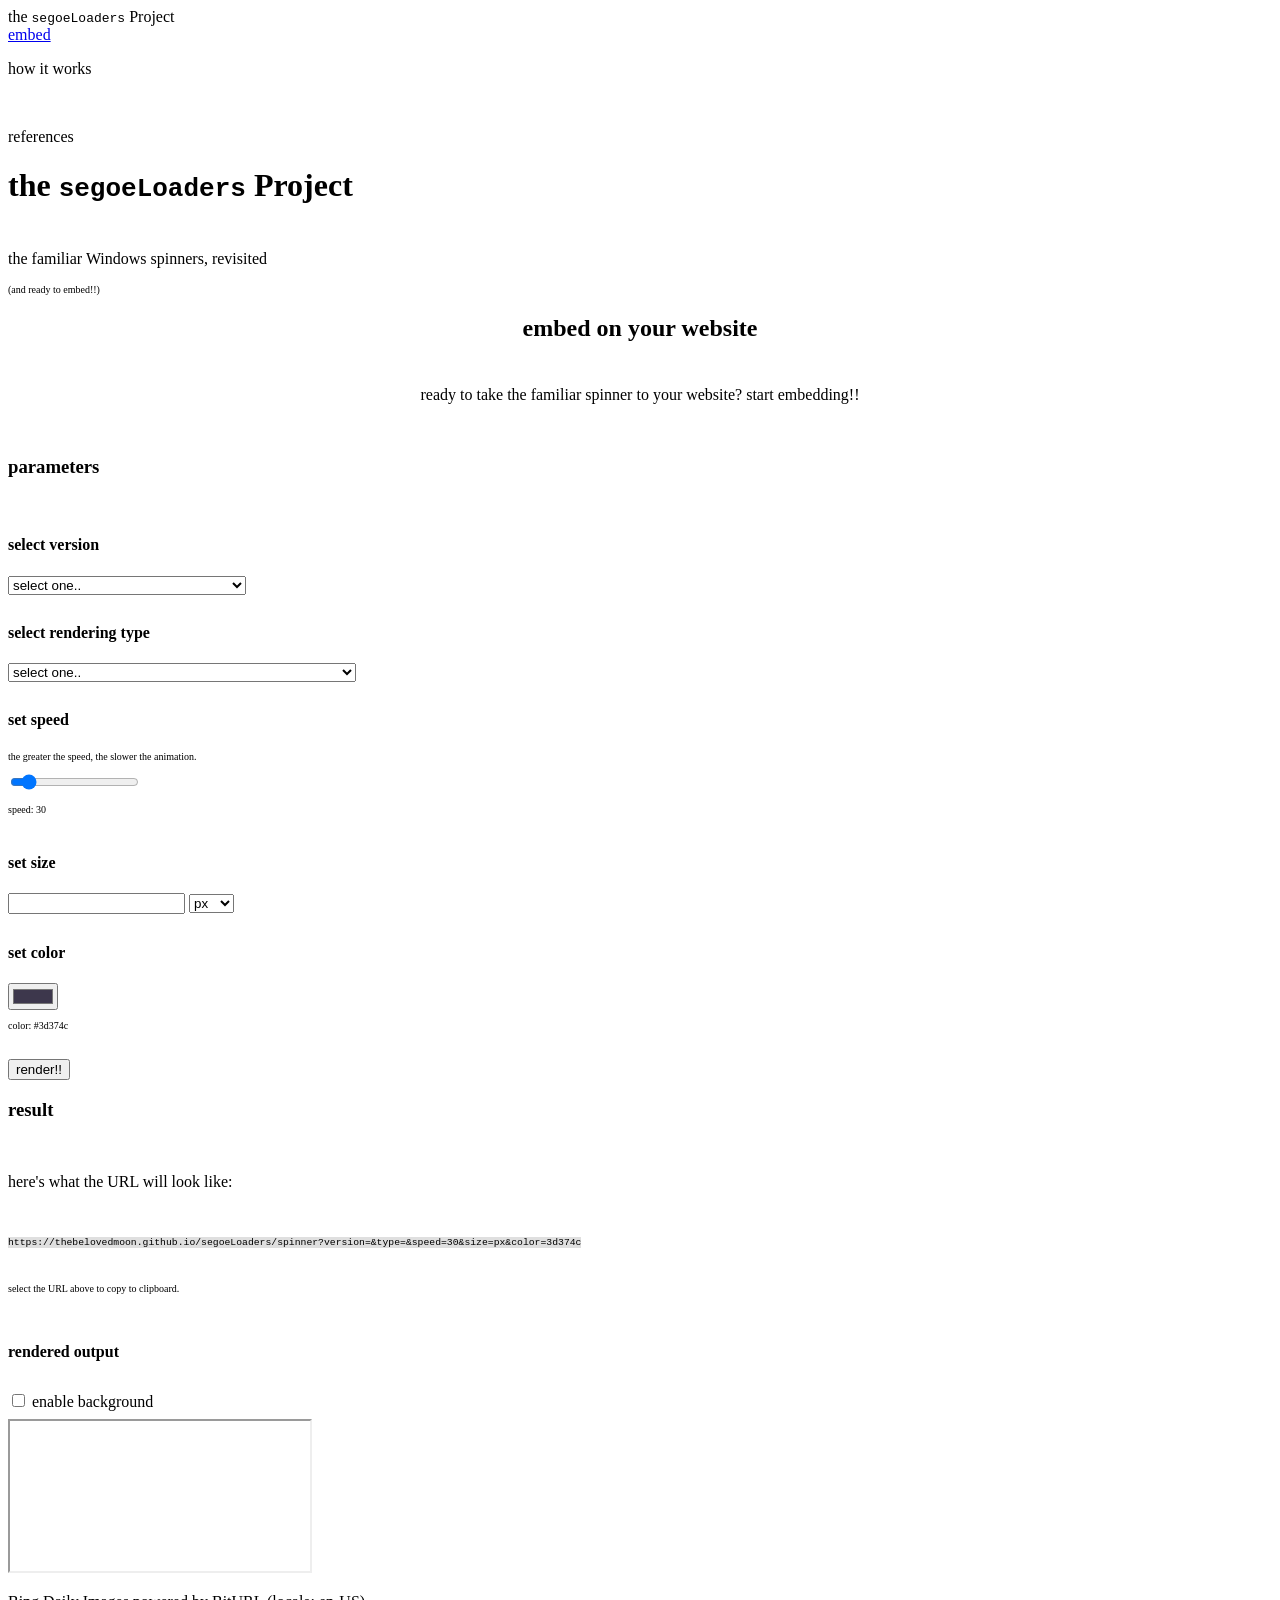
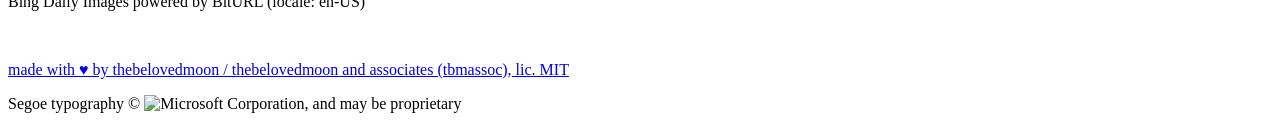
==== index.html @ 39a6b642 "a ton of work, and I'm not done yet." ====
<!DOCTYPE html>
<html lang="en">
  <head>
    <meta charset="UTF-8" />
    <meta name="viewport" content="width=device-width, initial-scale=1.0" />
    <title>the segoeLoaders Project (Windows Spinners)</title>
    <!-- <link rel="icon" href="/segoeLoaders/assets/svg/msft.svg" type="image/x-icon"> -->
    <!-- <link rel="apple-touch-icon" href="/segoeLoaders/assets/svg/msft.svg" type="image/x-icon"> -->
    <link rel="icon" href="https://thebelovedmoon.github.io/assets/web/favicon/maria_1_icon.png" type="image/x-icon">
    <link rel="apple-touch-icon" href="https://thebelovedmoon.github.io/assets/web/favicon/maria_1_icon.png" type="image/x-icon">
    <link rel="stylesheet" href="/segoeLoaders/assets/css/_main.css" type="text/css" media="all">
    <script src="/segoeLoaders/assets/js/_main.js" type="text/javascript"></script>
  </head>
  <body>
    <!-- <div class="loadingScreen">
      <iframe src="spinner.html?version=2&type=normal&speed=30&size=5em&color=ffffff" title="Windows Spinner"></iframe>
    </div> -->
    <header>
      <div class="headerTitle">the <code>segoeLoaders</code> Project</div>
      <div class="headerNav">
        <a rel="noopener noreferrer" href="#embedToAnyWebsite">embed</a>&emsp;<p>how it works</p>&emsp;<p>references</p>
      </div>
    </header>
    <div class="heroTitle">
      <div class="heroInner">
        <h1>the <code>segoeLoaders</code> Project</h1>
        <div style="width: 100%; height: 0.5em;"></div>
        <p>the familiar Windows spinners, revisited</p>
        <p style="font-size: 62.5%;">(and ready to embed!!)</p>
      </div>
    </div>
    <div id="embedToAnyWebsite">
      <div style="text-align: center; width: 37.5rem; max-width: 100%; margin: 0 auto;">
        <h2>embed on your website</h2>
        <div style="width: 100%; height: 0.5em;"></div>
        <p>ready to take the familiar spinner to your website? start embedding!!</p>
      </div>
      <br>
      <div class="embedDialog">
        <div class="col1">
          <h3>parameters</h3>
          <br>
          <h4>select version</h4>
          <select title="spinner version" id="spinnerVer"
            oninput="{ document.querySelector('.finalSpinnerVersion').innerText = this.value; }">
            <option value="" disabled selected>select one..</option>
            <option value="1">version 1 (Windows 8-10 / Metro)</option>
            <option value="2">version 2 (Windows 10X-11 / Fluent)</option>
          </select>
          <div style="width: 100%; height: 0.5em;"></div>
          <h4>select rendering type</h4>
          <select title="spinner type" id="spinnerType"
            oninput="{ document.querySelector('.finalSpinnerType').innerText = this.value; }">
            <option value="" disabled selected>select one..</option>
            <option value="normal">normal (will use Segoe Boot Semilight)</option>
            <option value="condensed">condensed (will use Segoe Boot Semilight Condensed)</option>
          </select>
          <div style="width: 100%; height: 0.5em;"></div>
          <h4>set speed</h4>
          <p style="font-size: 62.5%;">the greater the speed, the slower the animation.</p>
          <input type="range" title="spinner speed" id="spinnerFPS" min="1" max="300" value="30" step="1"
            oninput="{
              document.querySelector('.viewFPSOutput').innerText = this.value;
              document.querySelector('.finalSpinnerSpeed').innerText = this.value;
            }">
          <p style="font-size: 62.5%;">speed: <span class="viewFPSOutput">30</span></p>
          <div style="width: 100%; height: 0.5em;"></div>
          <h4>set size</h4>
          <div class="setASizeDialog">
            <input type="number" title="spinner size" id="spinnerSizeNum"
              oninput="{ document.querySelector('.finalSpinnerSizeNum').innerText = this.value; }">
            <select title="spinner size measurement" id="spinnerSizeMeasure"
              oninput="{ document.querySelector('.finalSpinnerSizeMeasure').innerText = this.value; }">
              <option value="px" selected>px</option>
              <option value="em">em</option>
              <option value="rem">rem</option>
              <option value="pt">pt</option>
              <option value="pc">pc</option>
              <option value="ch">ch</option>
              <option value="ex">ex</option>
            </select>
          </div>
          <div style="width: 100%; height: 0.5em;"></div>
          <h4>set color</h4>
          <input type="color" title="spinner color" id="spinnerColor" value="#3d374c"
            oninput="{
              document.querySelector('.viewColorOutput').innerText = this.value;
              document.querySelector('.finalSpinnerColor').innerText = this.value.replaceAll('#','');
            }">
          <p style="font-size: 62.5%;">color: <span class="viewColorOutput">#3d374c</span></p>
          <br>
          <button style="width: max-content;" onclick="{ renderEmbedSpinner(); }">render!!</button>
        </div>
        <div class="col2">
          <h3>result</h3>
          <br>
          <p>here's what the URL will look like:</p>
          <div style="width: 100%; height: 0.5em;"></div>
          <p><code class="urlParser" style="background-color: #00000020; font-size: 75%;">https://thebelovedmoon.github.io/segoeLoaders/spinner?version=<span class="finalSpinnerVersion"></span>&type=<span class="finalSpinnerType"></span>&speed=<span class="finalSpinnerSpeed">30</span>&size=<span class="finalSpinnerSizeNum"></span><span class="finalSpinnerSizeMeasure">px</span>&color=<span class="finalSpinnerColor">3d374c</span></code></p>
          <div style="width: 100%; height: 0.5em;"></div>
          <p class="copyToClipboardInstruction" style="font-size: 62.5%;">select the URL above to copy to clipboard.</p>
          <br>
          <div class="renderedSpinner">
            <h4>rendered output</h4>
            <div style="width: 100%; height: 0.5em;"></div>
            <label>
              <input type="checkbox" title="wallpaper is enabled" id="wallpaperEnabledToggle" onclick="{ toggleWallpaperEnable(); }"> enable background
            </label>
            <div style="width: 100%; height: 0.5em;"></div>
            <div class="isWallpaperEnabled">
              <iframe src="" title="Windows Spinner (end result)"></iframe>
            </div>
          </div>
        </div>
      </div>
    </div>
    <footer>
      <p>Bing Daily Images powered by BitURL (locale: en-US)</p>
      <br>
      <p><a rel="noopener noreferrer" href="https://github.com/thebelovedmoon/segoeLoaders" target="_blank">made with &#x2665; by thebelovedmoon / thebelovedmoon and associates (tbmassoc), lic. MIT</a></p>
      <p>Segoe typography &copy; <img class="inlineFoot" src="/segoeLoaders/assets/svg/msftWide.svg" alt="Microsoft Corporation">, and may be proprietary</p>
    </footer>
  </body>
</html>
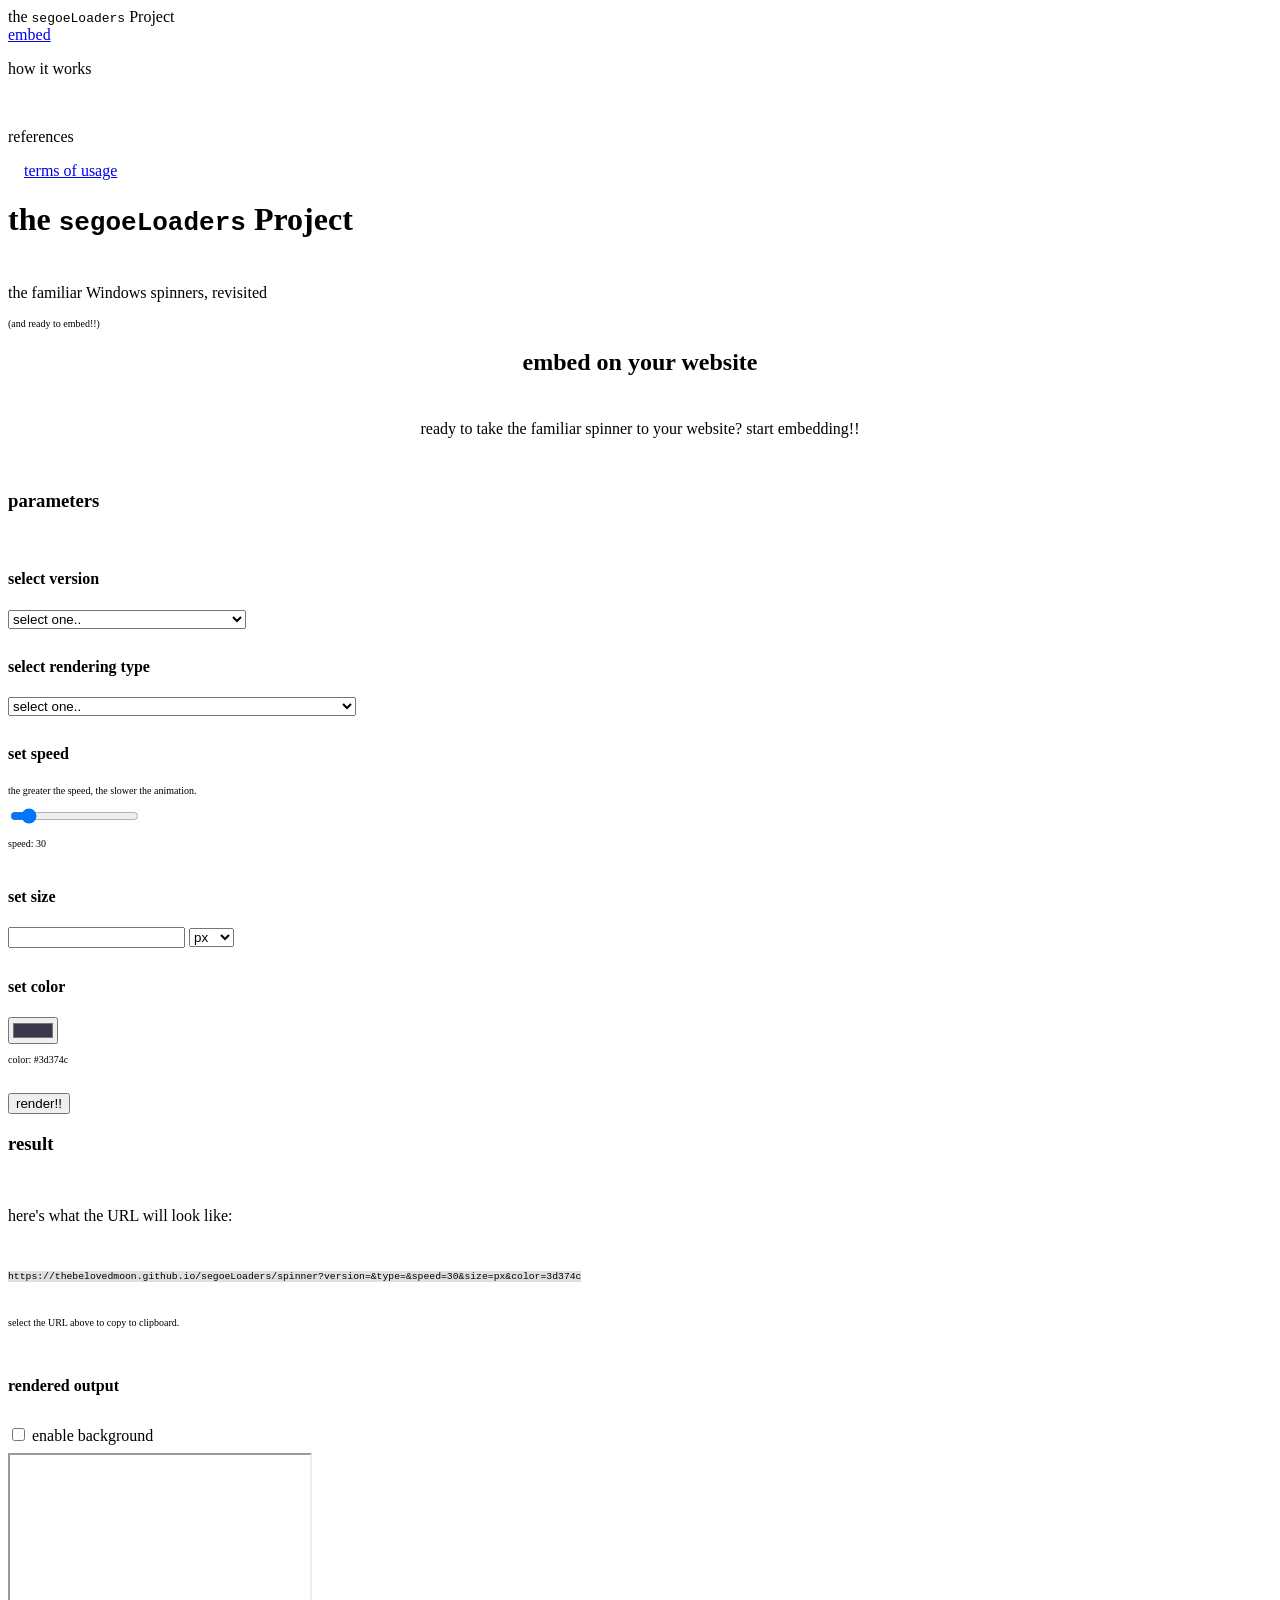
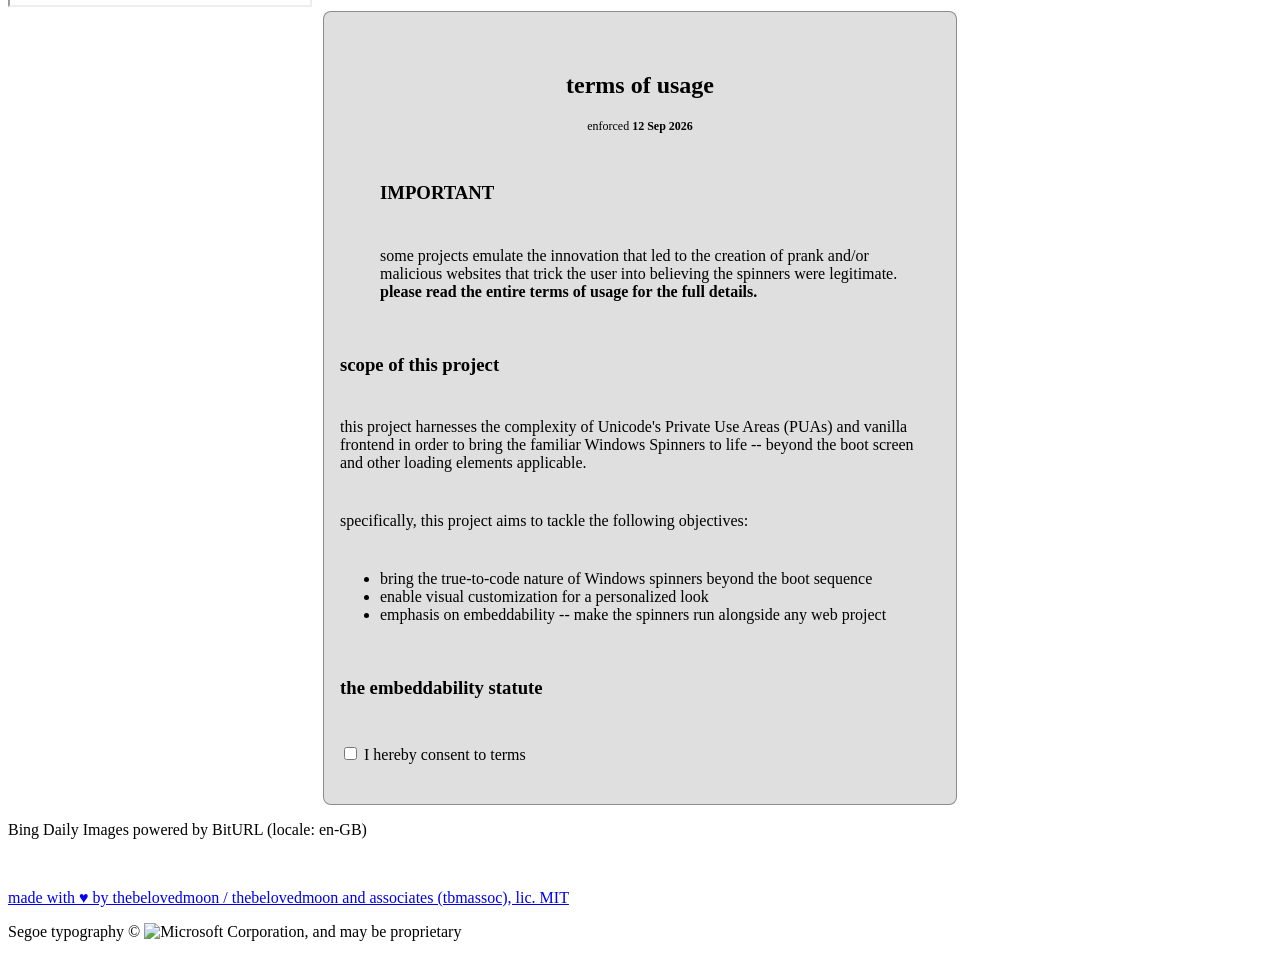
==== commit 86933333: "somestuff with terms" ====
--- a/index.html
+++ b/index.html
@@ -18,7 +18,7 @@
     <header>
       <div class="headerTitle">the <code>segoeLoaders</code> Project</div>
       <div class="headerNav">
-        <a rel="noopener noreferrer" href="#embedToAnyWebsite">embed</a>&emsp;<p>how it works</p>&emsp;<p>references</p>
+        <a rel="noopener noreferrer" href="#embedToAnyWebsite">embed</a>&emsp;<p>how it works</p>&emsp;<p>references</p>&emsp;<a rel="noopener noreferrer" href="#terms">terms of usage</a>
       </div>
     </header>
     <div class="heroTitle">
@@ -114,8 +114,55 @@
         </div>
       </div>
     </div>
+    <div id="terms">
+      <div style="width: 37.5em; max-width: 100%; margin: 0 auto; background-color: #00000020; padding: 2.5em 1em; border: calc(0.125em / 2) solid #00000060; border-radius: 8px;">
+        <div style="text-align: center;">
+          <h2>terms of usage</h2>
+          <p style="font-size: 75%;">enforced <b>12 Sep 2026</b></p>
+        </div>
+        <br>
+        <blockquote>
+          <h3>IMPORTANT</h3>
+          <div style="width: 100%; height: 0.5em;"></div>
+          <p>
+            some projects emulate the innovation that led to the creation of prank and/or
+            malicious websites that trick the user into believing the spinners were
+            legitimate. <b>please read the entire terms of usage for the full details.</b>
+          </p>
+        </blockquote>
+        <br>
+        <div>
+          <h3>scope of this project</h3>
+          <div style="width: 100%; height: 0.5em;"></div>
+          <p>
+            this project harnesses the complexity of Unicode's Private Use Areas (PUAs)
+            and vanilla frontend in order to bring the familiar Windows Spinners to life
+            -- beyond the boot screen and other loading elements applicable.
+          </p>
+          <div style="width: 100%; height: 0.5em;"></div>
+          <p>specifically, this project aims to tackle the following objectives:</p>
+          <div style="width: 100%; height: 0.5em;"></div>
+          <ul>
+            <li>bring the true-to-code nature of Windows spinners beyond the boot sequence</li>
+            <li>enable visual customization for a personalized look</li>
+            <li>emphasis on embeddability -- make the spinners run alongside any web project</li>
+          </ul>
+        </div>
+        <br>
+        <div>
+          <h3>the embeddability statute</h3>
+          <div style="width: 100%; height: 0.5em;"></div>
+        </div>
+        <br>
+        <label>
+          <input type="checkbox" title="I consent to terms" id="consentToTerms" onclick="{ consentToTermsEnable(); }"> I hereby consent to terms
+        </label>
+      </div>
+    </div>
+    <!-- <img src="https://upload.wikimedia.org/wikipedia/commons/9/97/Windows_8_booting.png" alt=""> -->
+    <!-- <img src="https://betawiki.net/images/7/7f/Win11-boot-10x-anim.png" alt=""> -->
     <footer>
-      <p>Bing Daily Images powered by BitURL (locale: en-US)</p>
+      <p>Bing Daily Images powered by BitURL (locale: en-GB)</p>
       <br>
       <p><a rel="noopener noreferrer" href="https://github.com/thebelovedmoon/segoeLoaders" target="_blank">made with &#x2665; by thebelovedmoon / thebelovedmoon and associates (tbmassoc), lic. MIT</a></p>
       <p>Segoe typography &copy; <img class="inlineFoot" src="/segoeLoaders/assets/svg/msftWide.svg" alt="Microsoft Corporation">, and may be proprietary</p>
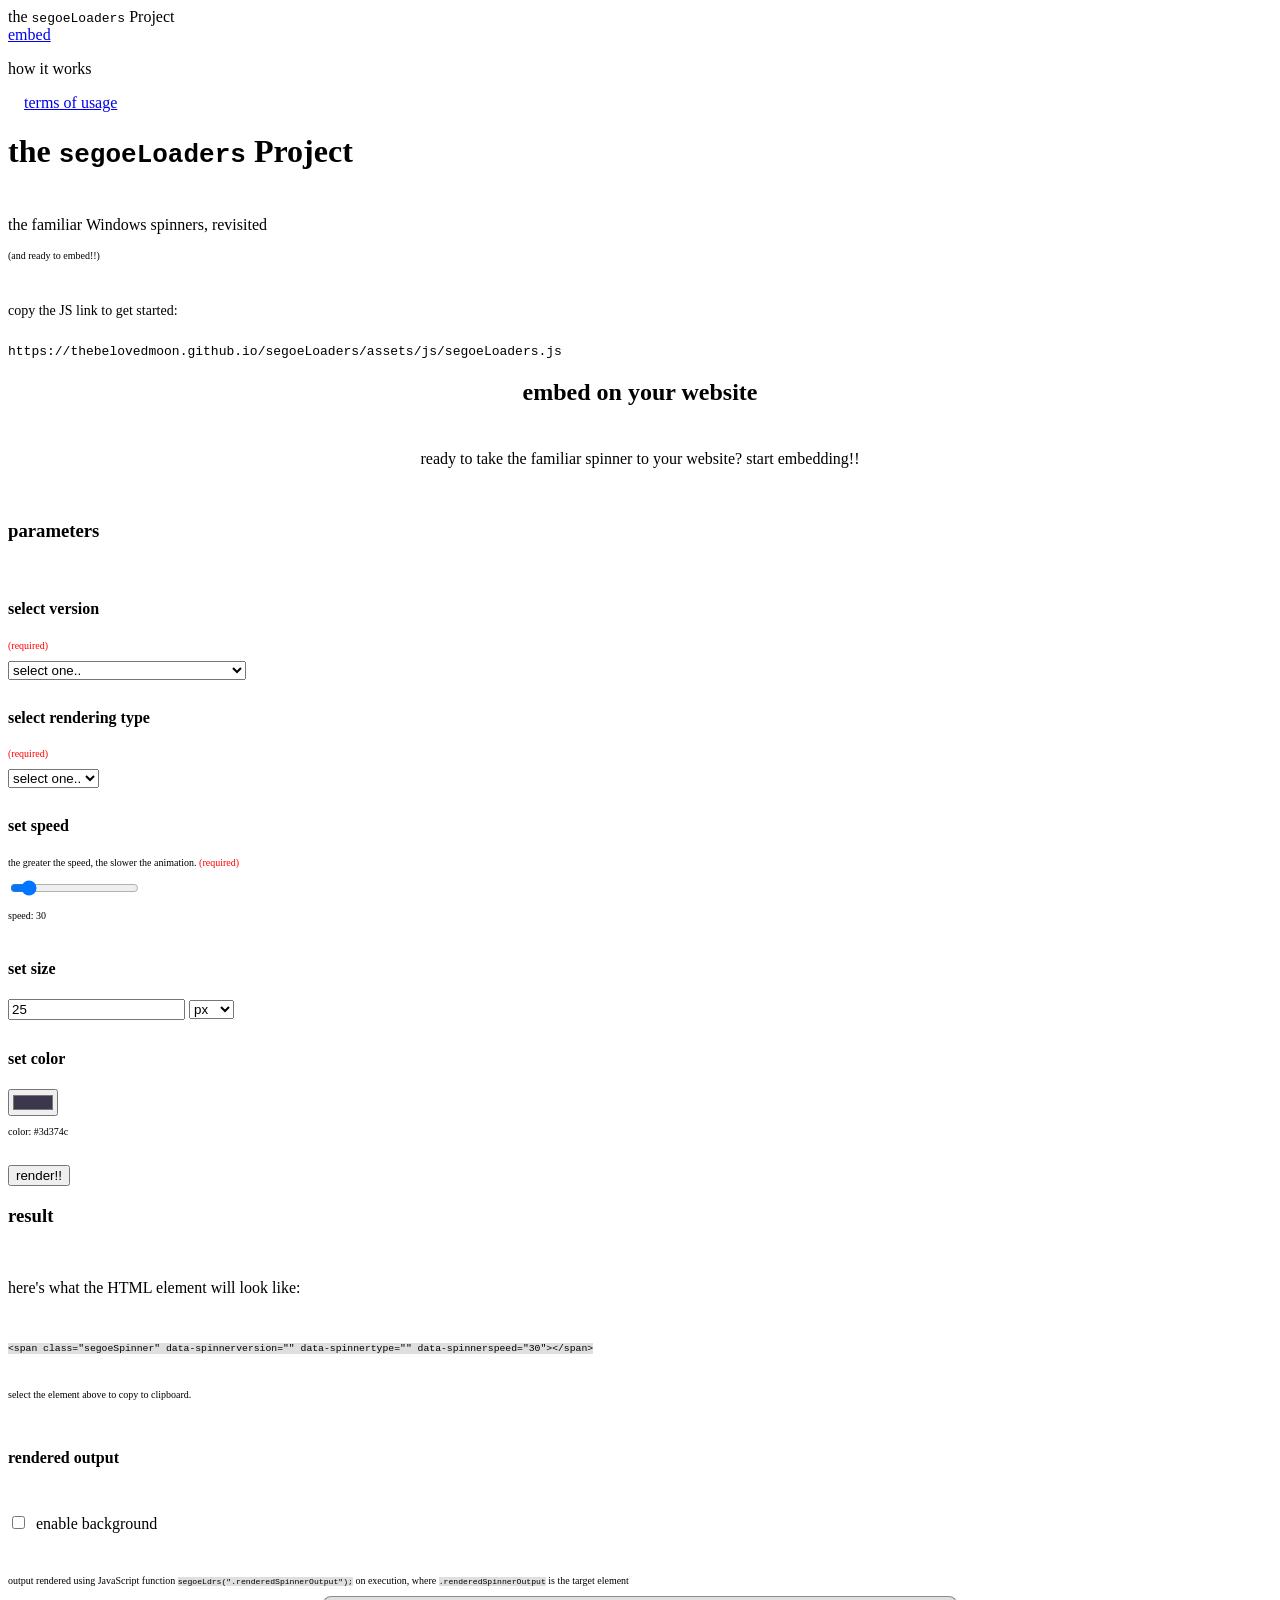
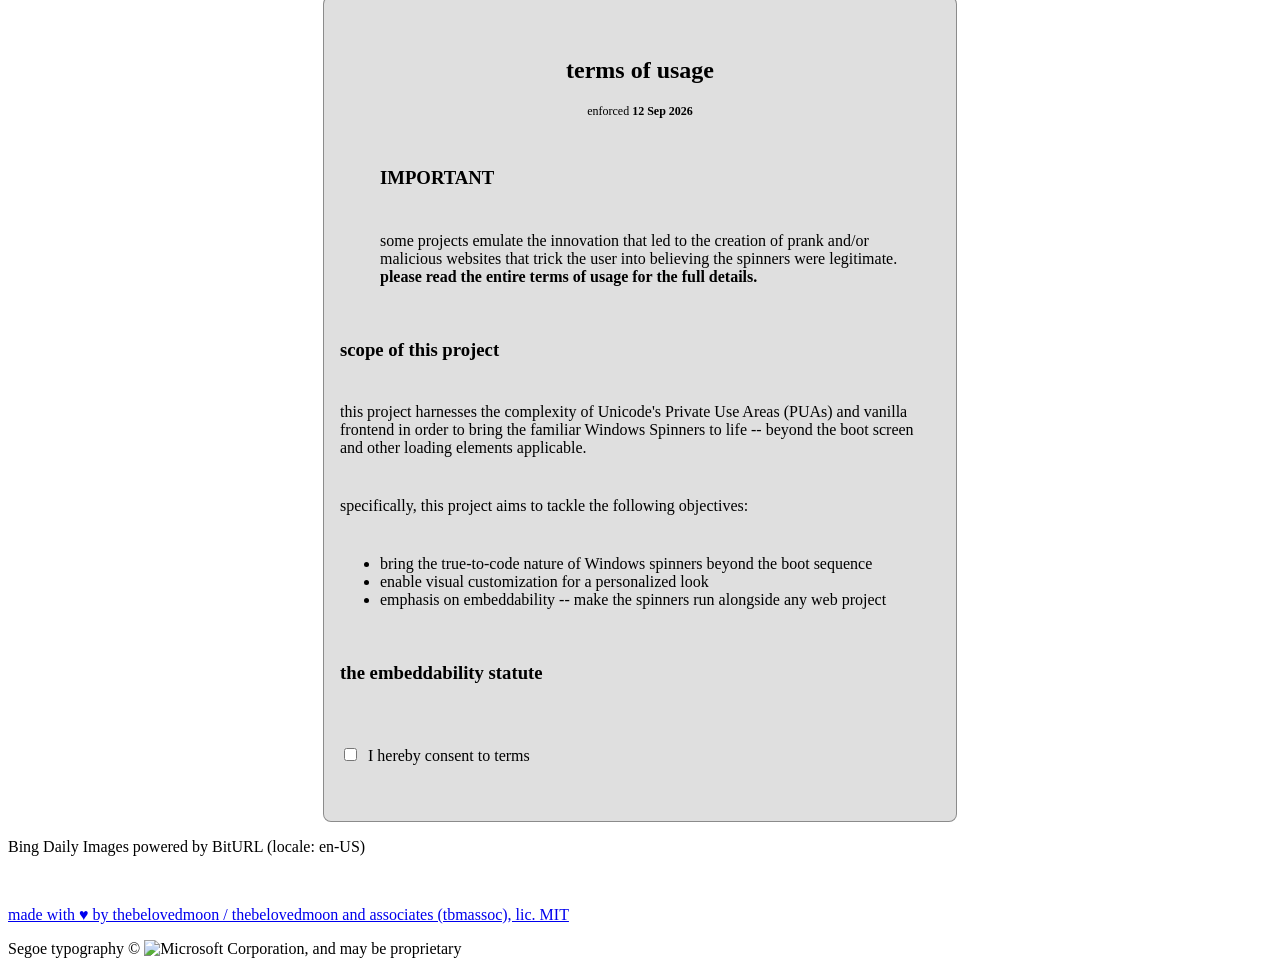
==== commit 2dbf1a49: "committing latest change -- not done yet" ====
--- a/index.html
+++ b/index.html
@@ -10,6 +10,7 @@
     <link rel="apple-touch-icon" href="https://thebelovedmoon.github.io/assets/web/favicon/maria_1_icon.png" type="image/x-icon">
     <link rel="stylesheet" href="/segoeLoaders/assets/css/_main.css" type="text/css" media="all">
     <script src="/segoeLoaders/assets/js/_main.js" type="text/javascript"></script>
+    <script src="/segoeLoaders/assets/js/segoeLoaders.js" type="text/javascript"></script>
   </head>
   <body>
     <!-- <div class="loadingScreen">
@@ -18,7 +19,7 @@
     <header>
       <div class="headerTitle">the <code>segoeLoaders</code> Project</div>
       <div class="headerNav">
-        <a rel="noopener noreferrer" href="#embedToAnyWebsite">embed</a>&emsp;<p>how it works</p>&emsp;<p>references</p>&emsp;<a rel="noopener noreferrer" href="#terms">terms of usage</a>
+        <a rel="noopener noreferrer" href="#embedToAnyWebsite">embed</a>&emsp;<p>how it works</p>&emsp;<a rel="noopener noreferrer" href="#terms">terms of usage</a>
       </div>
     </header>
     <div class="heroTitle">
@@ -27,6 +28,10 @@
         <div style="width: 100%; height: 0.5em;"></div>
         <p>the familiar Windows spinners, revisited</p>
         <p style="font-size: 62.5%;">(and ready to embed!!)</p>
+        <br>
+        <p style="font-size: 87.5%;">copy the JS link to get started:</p>
+        <div style="width: 100%; height: 0.5em;"></div>
+        <code>https://thebelovedmoon.github.io/segoeLoaders/assets/js/segoeLoaders.js</code>
       </div>
     </div>
     <div id="embedToAnyWebsite">
@@ -41,6 +46,7 @@
           <h3>parameters</h3>
           <br>
           <h4>select version</h4>
+          <p style="font-size: 62.5%; color: red;">(required)</p>
           <select title="spinner version" id="spinnerVer"
             oninput="{ document.querySelector('.finalSpinnerVersion').innerText = this.value; }">
             <option value="" disabled selected>select one..</option>
@@ -49,15 +55,16 @@
           </select>
           <div style="width: 100%; height: 0.5em;"></div>
           <h4>select rendering type</h4>
+          <p style="font-size: 62.5%; color: red;">(required)</p>
           <select title="spinner type" id="spinnerType"
             oninput="{ document.querySelector('.finalSpinnerType').innerText = this.value; }">
             <option value="" disabled selected>select one..</option>
-            <option value="normal">normal (will use Segoe Boot Semilight)</option>
-            <option value="condensed">condensed (will use Segoe Boot Semilight Condensed)</option>
+            <option value="normal">normal</option>
+            <option value="condensed">condensed</option>
           </select>
           <div style="width: 100%; height: 0.5em;"></div>
           <h4>set speed</h4>
-          <p style="font-size: 62.5%;">the greater the speed, the slower the animation.</p>
+          <p style="font-size: 62.5%;">the greater the speed, the slower the animation. <span style="color: red;">(required)</span></p>
           <input type="range" title="spinner speed" id="spinnerFPS" min="1" max="300" value="30" step="1"
             oninput="{
               document.querySelector('.viewFPSOutput').innerText = this.value;
@@ -67,10 +74,8 @@
           <div style="width: 100%; height: 0.5em;"></div>
           <h4>set size</h4>
           <div class="setASizeDialog">
-            <input type="number" title="spinner size" id="spinnerSizeNum"
-              oninput="{ document.querySelector('.finalSpinnerSizeNum').innerText = this.value; }">
-            <select title="spinner size measurement" id="spinnerSizeMeasure"
-              oninput="{ document.querySelector('.finalSpinnerSizeMeasure').innerText = this.value; }">
+            <input type="number" title="spinner size" id="spinnerSizeNum" value="25">
+            <select title="spinner size measurement" id="spinnerSizeMeasure">
               <option value="px" selected>px</option>
               <option value="em">em</option>
               <option value="rem">rem</option>
@@ -83,33 +88,40 @@
           <div style="width: 100%; height: 0.5em;"></div>
           <h4>set color</h4>
           <input type="color" title="spinner color" id="spinnerColor" value="#3d374c"
-            oninput="{
-              document.querySelector('.viewColorOutput').innerText = this.value;
-              document.querySelector('.finalSpinnerColor').innerText = this.value.replaceAll('#','');
-            }">
+            oninput="{ document.querySelector('.viewColorOutput').innerText = this.value; }">
           <p style="font-size: 62.5%;">color: <span class="viewColorOutput">#3d374c</span></p>
+          <!-- <br>
+          <p><input type="checkbox" title="set background blur" id="bgBlurEnabledToggle">&ensp;set background blur (will invoke 0.5 color alpha)</p>
+          <p style="font-size: 62.5%; color: blue;">(optional)</p> -->
           <br>
           <button style="width: max-content;" onclick="{ renderEmbedSpinner(); }">render!!</button>
         </div>
         <div class="col2">
           <h3>result</h3>
           <br>
-          <p>here's what the URL will look like:</p>
+          <p>here's what the HTML element will look like:</p>
           <div style="width: 100%; height: 0.5em;"></div>
-          <p><code class="urlParser" style="background-color: #00000020; font-size: 75%;">https://thebelovedmoon.github.io/segoeLoaders/spinner?version=<span class="finalSpinnerVersion"></span>&type=<span class="finalSpinnerType"></span>&speed=<span class="finalSpinnerSpeed">30</span>&size=<span class="finalSpinnerSizeNum"></span><span class="finalSpinnerSizeMeasure">px</span>&color=<span class="finalSpinnerColor">3d374c</span></code></p>
+          <!-- <p><code class="urlParser" style="background-color: #00000020; font-size: 75%;">https://thebelovedmoon.github.io/segoeLoaders/spinner?version=<span class="finalSpinnerVersion"></span>&type=<span class="finalSpinnerType"></span>&speed=<span class="finalSpinnerSpeed">30</span>&size=<span class="finalSpinnerSizeNum"></span><span class="finalSpinnerSizeMeasure">px</span>&color=<span class="finalSpinnerColor">3d374c</span></code></p> -->
+          <p><code class="urlParser" style="background-color: #00000020; font-size: 75%;">&lt;span class="segoeSpinner" data-spinnerversion="<span class="finalSpinnerVersion"></span>" data-spinnertype="<span class="finalSpinnerType"></span>" data-spinnerspeed="<span class="finalSpinnerSpeed">30</span>"&gt;&lt;/span&gt;</code></p>
           <div style="width: 100%; height: 0.5em;"></div>
-          <p class="copyToClipboardInstruction" style="font-size: 62.5%;">select the URL above to copy to clipboard.</p>
+          <p class="copyToClipboardInstruction" style="font-size: 62.5%;">select the element above to copy to clipboard.</p>
           <br>
           <div class="renderedSpinner">
             <h4>rendered output</h4>
             <div style="width: 100%; height: 0.5em;"></div>
-            <label>
-              <input type="checkbox" title="wallpaper is enabled" id="wallpaperEnabledToggle" onclick="{ toggleWallpaperEnable(); }"> enable background
-            </label>
+            <p><input type="checkbox" title="wallpaper is enabled" id="wallpaperEnabledToggle" onclick="{ toggleWallpaperEnable(); }">&ensp;enable background</p>
             <div style="width: 100%; height: 0.5em;"></div>
             <div class="isWallpaperEnabled">
-              <iframe src="" title="Windows Spinner (end result)"></iframe>
+              <!-- <iframe src="" title="Windows Spinner (end result)"></iframe> -->
+              <span class="renderedSpinnerOutput"></span>
             </div>
+            <div style="width: 100%; height: 0.5em;"></div>
+            <p style="font-size: 62.5%;">
+              output rendered using JavaScript function
+              <code style="background-color: #00000020;">segoeLdrs(".renderedSpinnerOutput");</code>
+              on execution, where <code style="background-color: #00000020;">.renderedSpinnerOutput</code>
+              is the target element
+            </p>
           </div>
         </div>
       </div>
@@ -154,15 +166,13 @@
           <div style="width: 100%; height: 0.5em;"></div>
         </div>
         <br>
-        <label>
-          <input type="checkbox" title="I consent to terms" id="consentToTerms" onclick="{ consentToTermsEnable(); }"> I hereby consent to terms
-        </label>
+        <p><input type="checkbox" title="I consent to terms" id="consentToTerms" onclick="{ consentToTermsEnable(); }">&ensp;I hereby consent to terms</p>
       </div>
     </div>
     <!-- <img src="https://upload.wikimedia.org/wikipedia/commons/9/97/Windows_8_booting.png" alt=""> -->
     <!-- <img src="https://betawiki.net/images/7/7f/Win11-boot-10x-anim.png" alt=""> -->
     <footer>
-      <p>Bing Daily Images powered by BitURL (locale: en-GB)</p>
+      <p>Bing Daily Images powered by BitURL (locale: en-US)</p>
       <br>
       <p><a rel="noopener noreferrer" href="https://github.com/thebelovedmoon/segoeLoaders" target="_blank">made with &#x2665; by thebelovedmoon / thebelovedmoon and associates (tbmassoc), lic. MIT</a></p>
       <p>Segoe typography &copy; <img class="inlineFoot" src="/segoeLoaders/assets/svg/msftWide.svg" alt="Microsoft Corporation">, and may be proprietary</p>
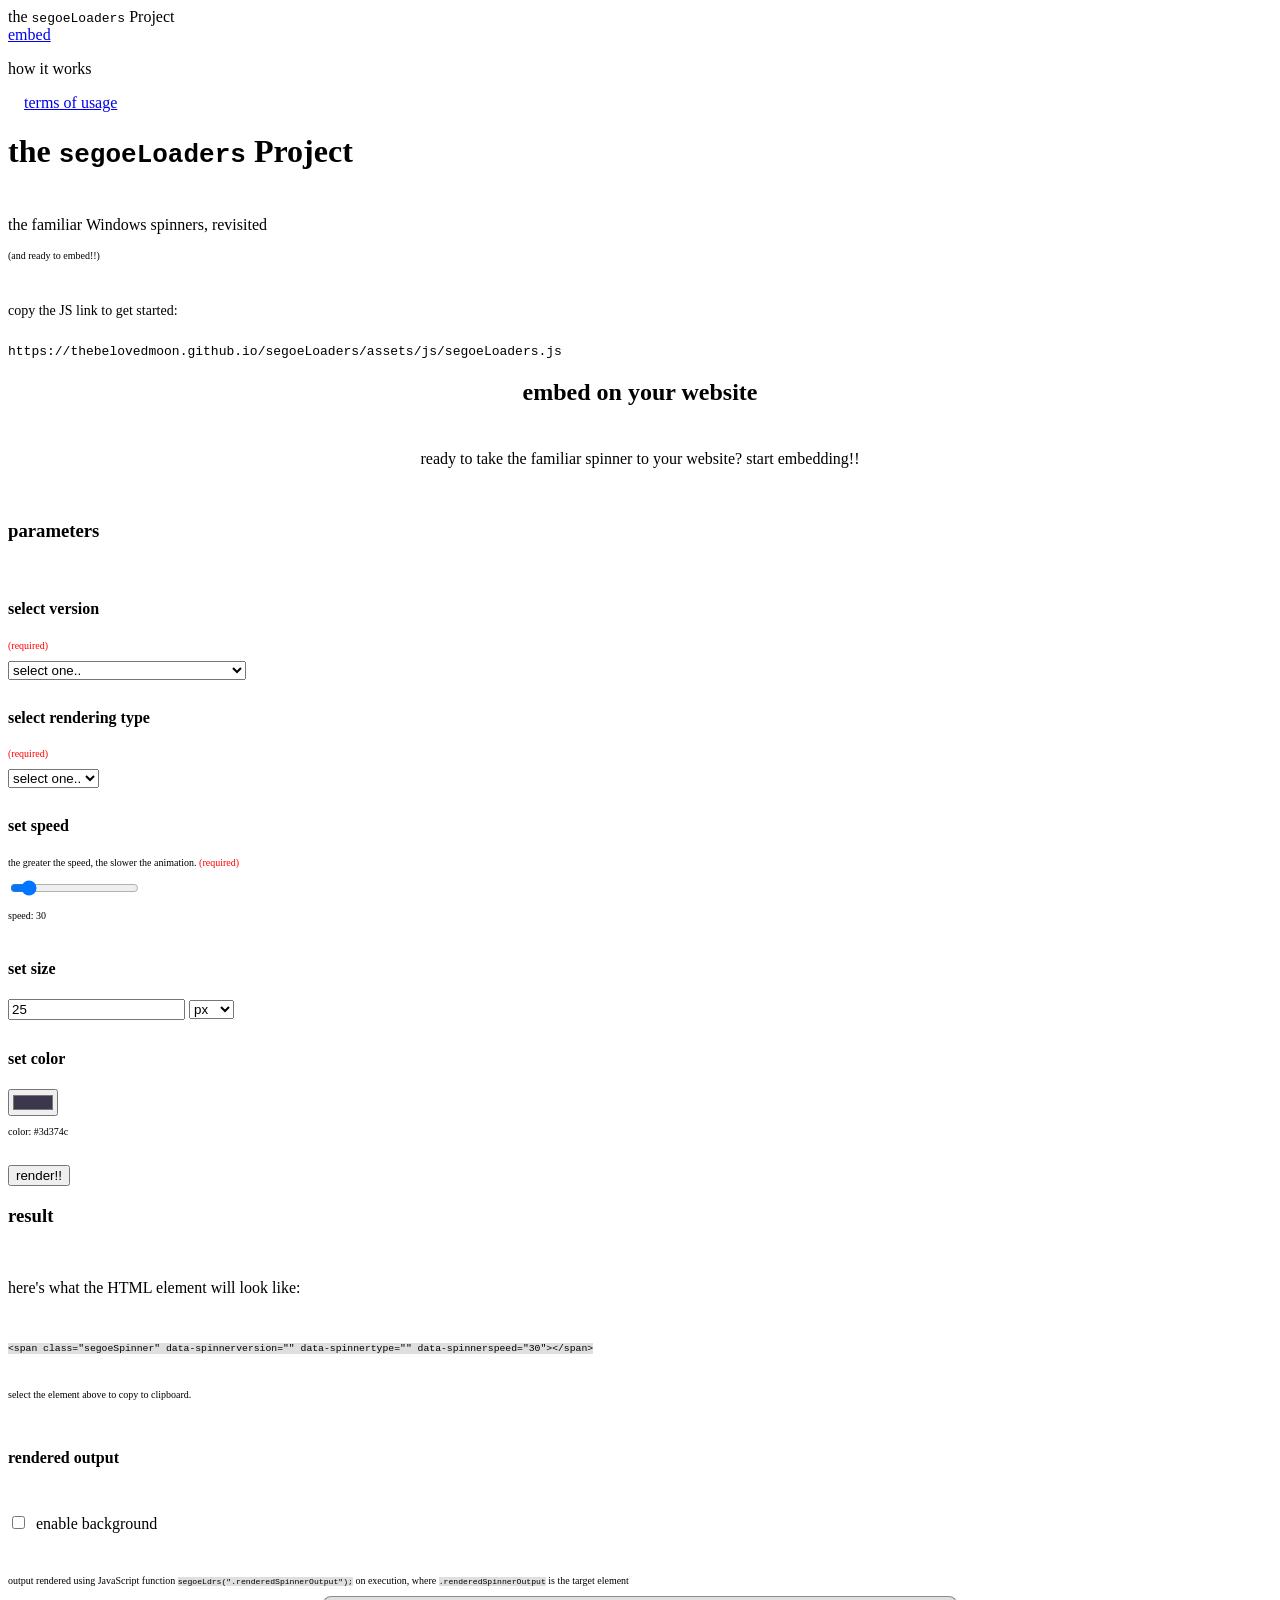
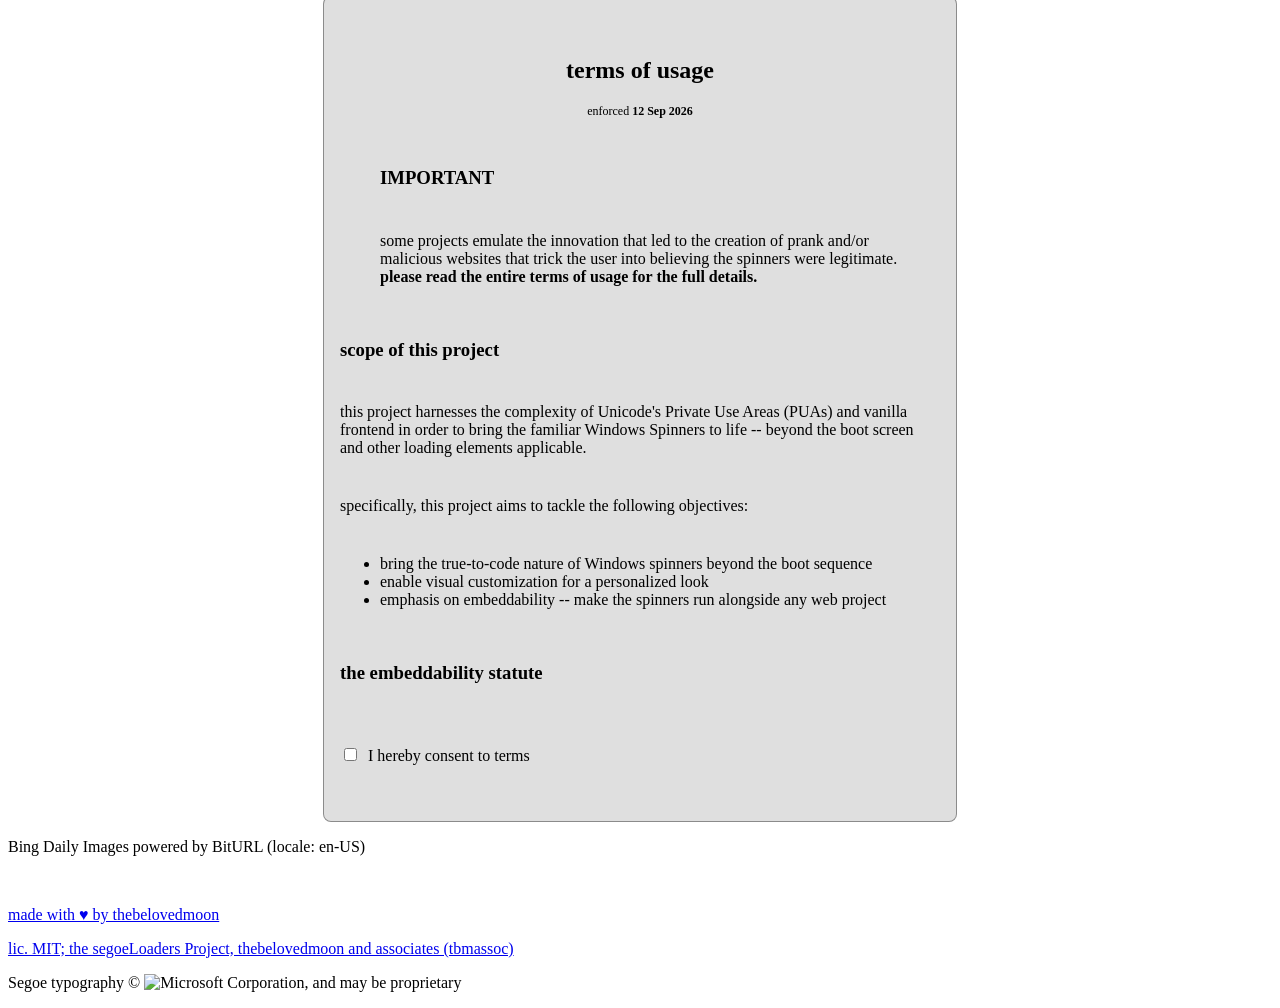
==== commit 50e6ea34: "forgot additional metadata broke MIT designation lmao" ====
--- a/index.html
+++ b/index.html
@@ -174,7 +174,8 @@
     <footer>
       <p>Bing Daily Images powered by BitURL (locale: en-US)</p>
       <br>
-      <p><a rel="noopener noreferrer" href="https://github.com/thebelovedmoon/segoeLoaders" target="_blank">made with &#x2665; by thebelovedmoon / thebelovedmoon and associates (tbmassoc), lic. MIT</a></p>
+      <p><a rel="noopener noreferrer" href="https://github.com/thebelovedmoon" target="_blank">made with &#x2665; by thebelovedmoon</a></p>
+      <p><a rel="noopener noreferrer" href="https://github.com/thebelovedmoon/segoeLoaders" target="_blank">lic. MIT; the segoeLoaders Project, thebelovedmoon and associates (tbmassoc)</a></p>
       <p>Segoe typography &copy; <img class="inlineFoot" src="/segoeLoaders/assets/svg/msftWide.svg" alt="Microsoft Corporation">, and may be proprietary</p>
     </footer>
   </body>
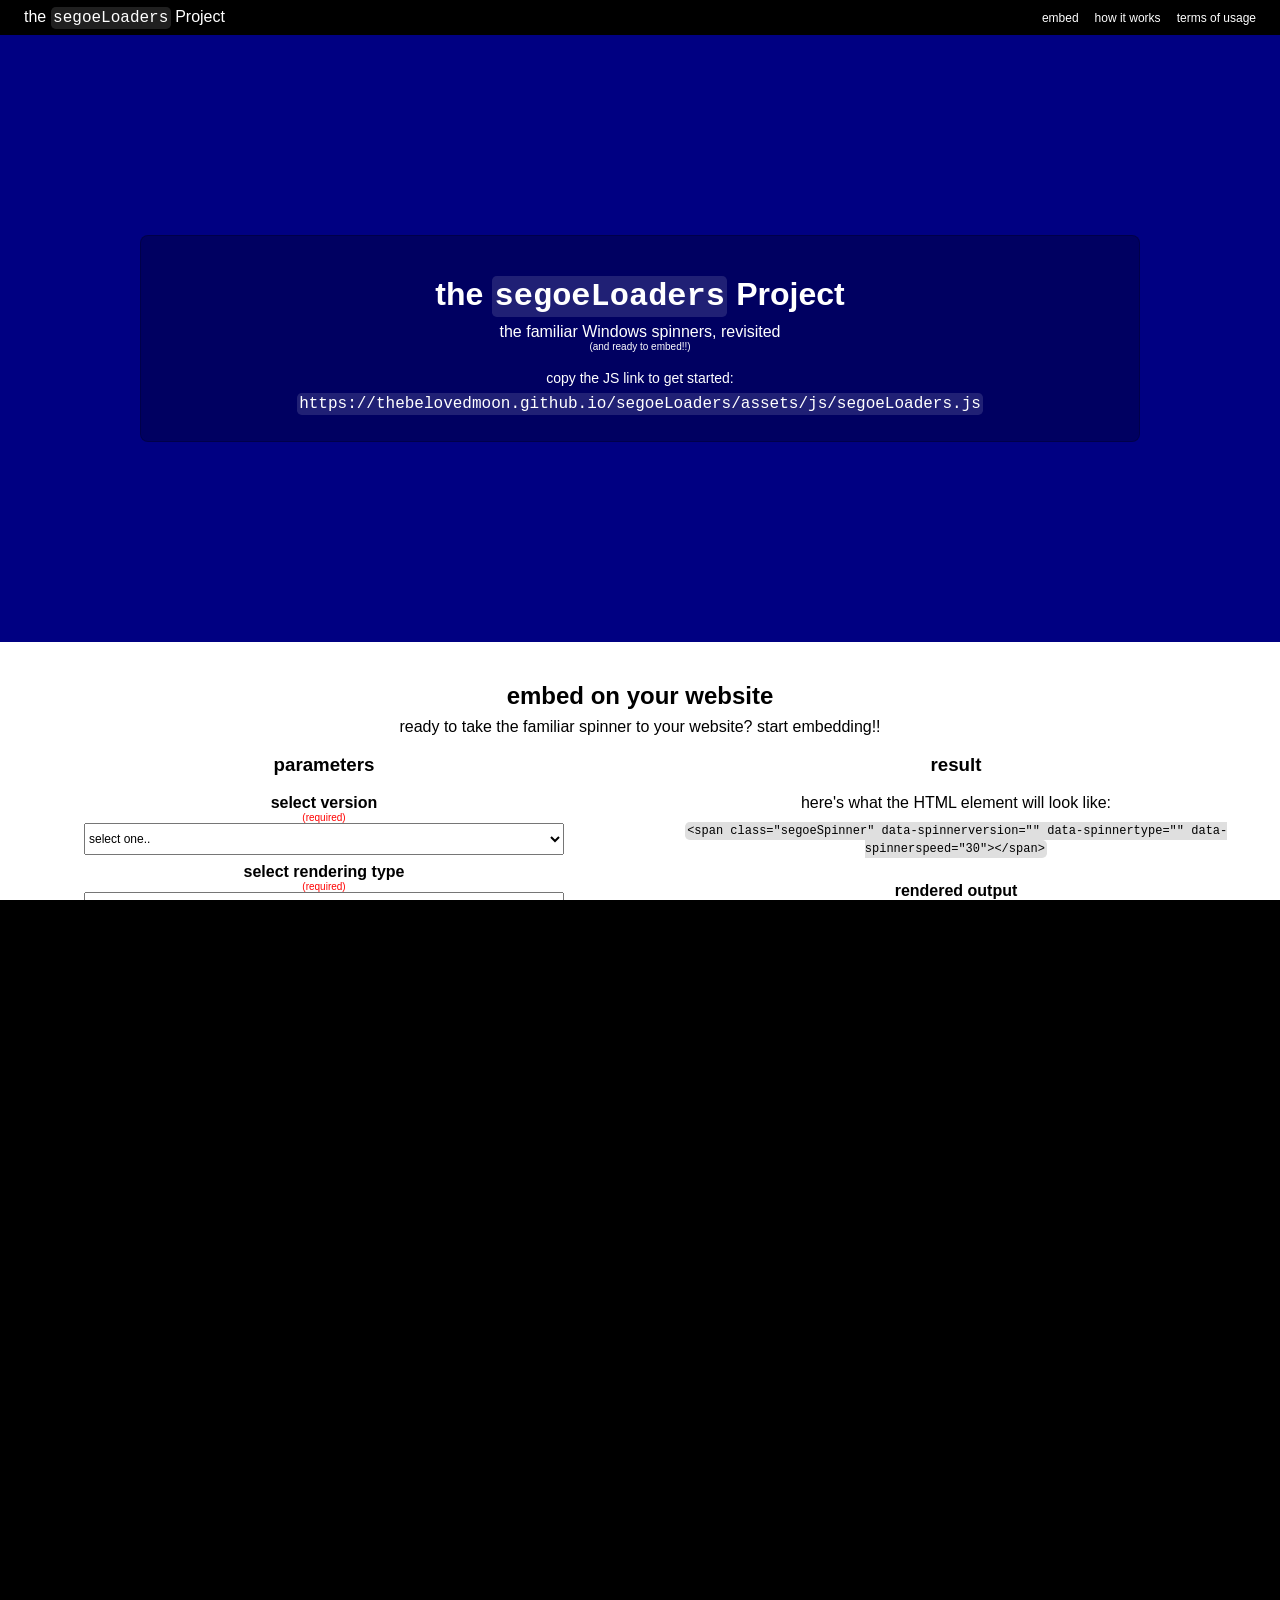
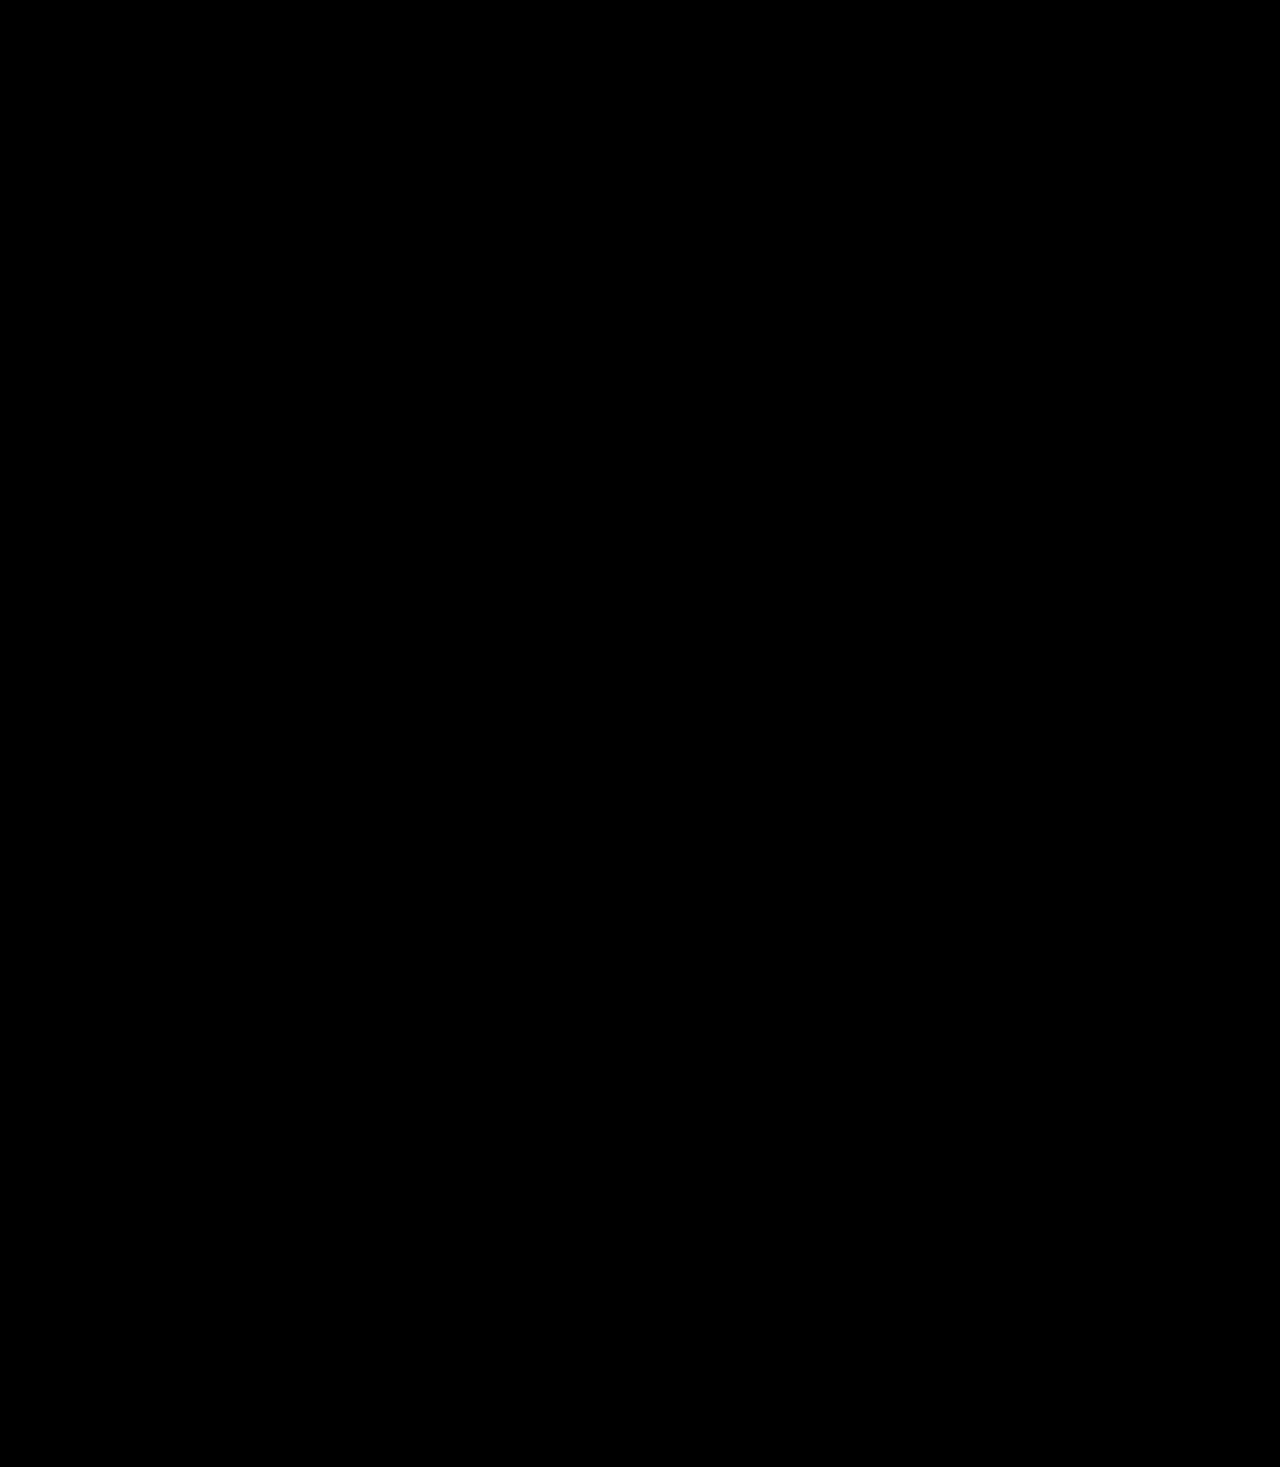
==== commit 3ea689a0: "forgot to push additional updates to this-" ====
--- a/index.html
+++ b/index.html
@@ -8,14 +8,19 @@
     <!-- <link rel="apple-touch-icon" href="/segoeLoaders/assets/svg/msft.svg" type="image/x-icon"> -->
     <link rel="icon" href="https://thebelovedmoon.github.io/assets/web/favicon/maria_1_icon.png" type="image/x-icon">
     <link rel="apple-touch-icon" href="https://thebelovedmoon.github.io/assets/web/favicon/maria_1_icon.png" type="image/x-icon">
-    <link rel="stylesheet" href="/segoeLoaders/assets/css/_main.css" type="text/css" media="all">
-    <script src="/segoeLoaders/assets/js/_main.js" type="text/javascript"></script>
-    <script src="/segoeLoaders/assets/js/segoeLoaders.js" type="text/javascript"></script>
+    <link rel="stylesheet" href="./assets/css/_main.css" type="text/css" media="all">
+    <script src="./assets/js/_main.js" type="text/javascript"></script>
+    <script src="./assets/js/segoeLoaders.js" type="text/javascript"></script>
   </head>
   <body>
     <!-- <div class="loadingScreen">
       <iframe src="spinner.html?version=2&type=normal&speed=30&size=5em&color=ffffff" title="Windows Spinner"></iframe>
     </div> -->
+    <div class="toaster">
+      <div class="toasterOVL">
+        <p>test text</p>
+      </div>
+    </div>
     <header>
       <div class="headerTitle">the <code>segoeLoaders</code> Project</div>
       <div class="headerNav">
@@ -31,7 +36,12 @@
         <br>
         <p style="font-size: 87.5%;">copy the JS link to get started:</p>
         <div style="width: 100%; height: 0.5em;"></div>
-        <code>https://thebelovedmoon.github.io/segoeLoaders/assets/js/segoeLoaders.js</code>
+        <code onclick="{
+          customAlert('link copied to clipboard');
+          navigator.clipboard.writeText(this.innerText);
+        }">
+          https://thebelovedmoon.github.io/segoeLoaders/assets/js/segoeLoaders.js
+        </code>
       </div>
     </div>
     <div id="embedToAnyWebsite">
@@ -94,7 +104,7 @@
           <p><input type="checkbox" title="set background blur" id="bgBlurEnabledToggle">&ensp;set background blur (will invoke 0.5 color alpha)</p>
           <p style="font-size: 62.5%; color: blue;">(optional)</p> -->
           <br>
-          <button style="width: max-content;" onclick="{ renderEmbedSpinner(); }">render!!</button>
+          <button style="width: max-content; cursor: pointer;" onclick="{ renderEmbedSpinner(); }">render!!</button>
         </div>
         <div class="col2">
           <h3>result</h3>
@@ -138,13 +148,13 @@
           <div style="width: 100%; height: 0.5em;"></div>
           <p>
             some projects emulate the innovation that led to the creation of prank and/or
-            malicious websites that trick the user into believing the spinners were
-            legitimate. <b>please read the entire terms of usage for the full details.</b>
+            malicious interfaces that trick the user into believing such were legitimate.
+            <b>please read the entire terms of usage for the full details.</b>
           </p>
         </blockquote>
         <br>
         <div>
-          <h3>scope of this project</h3>
+          <h3>I. scope of this project</h3>
           <div style="width: 100%; height: 0.5em;"></div>
           <p>
             this project harnesses the complexity of Unicode's Private Use Areas (PUAs)
@@ -155,15 +165,108 @@
           <p>specifically, this project aims to tackle the following objectives:</p>
           <div style="width: 100%; height: 0.5em;"></div>
           <ul>
-            <li>bring the true-to-code nature of Windows spinners beyond the boot sequence</li>
+            <li>
+              bring the true-to-code nature of Windows spinners beyond the boot sequence
+              -- severely limiting its DOM overhead
+            </li>
             <li>enable visual customization for a personalized look</li>
-            <li>emphasis on embeddability -- make the spinners run alongside any web project</li>
+            <li>
+              emphasis on embeddability -- make the spinners run alongside any web project
+            </li>
           </ul>
         </div>
         <br>
         <div>
-          <h3>the embeddability statute</h3>
-          <div style="width: 100%; height: 0.5em;"></div>
+          <h3>II. the embeddability statute</h3>
+          <div style="width: 100%; height: 0.5em;"></div>
+          <p>
+            this project was initially a simple web demonstration of how Segoe Boot
+            Semilight and Private Use Areas intertwine on boot, in the same way Segoe MDL2
+            Assets and Segoe Fluent Icons do in a normal Windows session.
+          </p>
+          <div style="width: 100%; height: 0.5em;"></div>
+          <p>
+            however, with the need to utilize this spinner for the modern web, this
+            statute is enforced in order to ensure the legitimate usage of this tool.
+          </p>
+          <div style="width: 100%; height: 0.5em;"></div>
+          <h4 class="subTerms">a. appropriate places</h4>
+          <div style="width: 100%; height: 0.25em;"></div>
+          <p class="subTerms">
+            the embeds may be used solely in places where spinners are genuinely
+            applicable, such as loading interfaces and interactive elements.
+          </p>
+          <div style="width: 100%; height: 0.25em;"></div>
+          <p class="subTerms">
+            there is no restriction in utilization of the embeds; however, the developer
+            must ensure that the utilization is acted in good faith and does not
+            compromise the end user's experience.
+          </p>
+          <div style="width: 100%; height: 0.5em;"></div>
+          <h4 class="subTerms">b. psychological exploitation</h4>
+          <div style="width: 100%; height: 0.25em;"></div>
+          <p class="subTerms">
+            there have been reports of replicated spinners being used for instances that
+            invoke psychological exploitation -- even if it's a mere demonstration or
+            simulation.
+          </p>
+          <div style="width: 100%; height: 0.25em;"></div>
+          <p class="subTerms">
+            in extreme cases, such exploitations lead to rampant harm for end-users -- as
+            demonstrated by Big Head with their fake-update infostealer and ransomware in
+            2023.
+          </p>
+          <div style="width: 100%; height: 0.25em;"></div>
+          <h4 class="subTerms">c. enforcement</h4>
+          <div style="width: 100%; height: 0.25em;"></div>
+          <p class="subTerms">
+            <b>
+              in conjunction, the enforcing portion of this statute is that none of the
+              embeds must NOT bode harm on the end-user; and that the developer MUST
+              acknowledge the risk and responsibility in utilizing this embed for their
+              web projects.
+            </b>
+          </p>
+        </div>
+        <br>
+        <div>
+          <h3>III. stance on "fake update" websites</h3>
+          <div style="width: 100%; height: 0.5em;"></div>
+          <p>
+            there are a number of "fake update" simulations and its equivalents -- like
+            fakeupdate.net -- that loosely mimic the legitimate Windows Update screens.
+            even though they are harmless, they still constitute to psychological
+            exploitation as briefly explained in section II-a.
+          </p>
+          <div style="width: 100%; height: 0.5em;"></div>
+          <p>
+            as such, this project discourages the use of this embed for such nefarious
+            purposes that exploit such behaviors.
+            <b>enforcement is indicated in section II-c.</b>
+          </p>
+        </div>
+        <br>
+        <div>
+          <h3>IV. third-party notices</h3>
+          <div style="width: 100%; height: 0.5em;"></div>
+          <p>
+            portions of this project make use of third-party assets in order to enhance
+            this experience, in which some of them may be proprietary.
+          </p>
+          <div style="width: 100%; height: 0.5em;"></div>
+          <p>
+            we have utilized such assets -- in good faith -- in hopes to maintain accuracy
+            as the proprietors intended.
+          </p>
+          <div style="width: 100%; height: 0.5em;"></div>
+          <p>
+            if a developer wishes to put it in a project, one must be sure to add the
+            contents of both
+            <code>LICENSE</code> and <code>THIRDPARTY.txt</code> in a separate
+            <code>THIRDPARTY</code> file or anywhere in their website that publicly states
+            the license designations. such files are easily accessed from our GitHub
+            repository.
+          </p>
         </div>
         <br>
         <p><input type="checkbox" title="I consent to terms" id="consentToTerms" onclick="{ consentToTermsEnable(); }">&ensp;I hereby consent to terms</p>
--- a/assets/css/_main.css
+++ b/assets/css/_main.css
@@ -0,0 +1,231 @@
+@import url("/segoeLoaders/assets/css/fonts.css");
+@import url("/segoeLoaders/assets/css/responsive.css");
+
+html, body {
+  margin: 0;
+  padding: 0;
+  height: 100%;
+  overflow-x: hidden;
+  -ms-word-wrap: break-word;
+  word-wrap: break-word;
+  scroll-behavior: smooth;
+}
+* { box-sizing: border-box; }
+
+body {
+  background-color: black;
+  font-family: "Segoe Boot Semilight", sans-serif;
+  color: white;
+  * { margin: 0; }
+}
+
+a, a:visited {
+  color: inherit;
+  cursor: pointer;
+  text-decoration: none;
+}
+a:hover, a:active { color: #bbb; }
+
+code {
+  font-family: "Segoe Mono Boot", monospace;
+  font-size: inherit;
+  background-color: #ffffff20;
+  padding: 0.15rem;
+  -moz-border-radius: 4.75px;
+  -ms-border-radius: 4.75px;
+  -webkit-border-radius: 4.75px;
+  -o-border-radius: 4.75px;
+  border-radius: 4.75px;
+}
+
+iframe { border: none !important; }
+
+p input[type="checkbox"] {
+  width: 1.25em;
+  height: auto;
+  aspect-ratio: 1 / 1;
+  display: inline-block;
+  vertical-align: baseline;
+}
+
+.loadingScreen {
+  width: 100%;
+  height: 100%;
+  background-color: black;
+  display: flex;
+  justify-content: center;
+  align-items: center;
+  text-align: center;
+  iframe {
+    width: 7.5em;
+    max-width: 100%;
+    height: auto;
+    aspect-ratio: 1 / 1;
+  }
+}
+
+header {
+  width: 100vw;
+  padding: 0.5rem 1.5rem;
+  display: -moz-grid;
+  display: -ms-grid;
+  display: grid;
+  grid-template-columns: minmax(0, 5fr) minmax(0, 5fr);
+  gap: 1rem;
+  background-color: black;
+  position: -webkit-sticky;
+  position: sticky;
+  top: 0;
+  z-index: 999;
+  .headerNav {
+    display: flex;
+    justify-content: right;
+    align-items: center;
+    text-align: center;
+    * {
+      font-size: 75%;
+      display: inline-block;
+    }
+  }
+}
+
+footer {
+  width: 100vw;
+  padding: 1rem 1.5rem;
+  font-size: 50%;
+  text-align: right;
+  background-color: #444;
+  p img.inlineFoot {
+    display: inline-block;
+    height: 1.1875em;
+    width: auto;
+    vertical-align: text-bottom;
+  }
+}
+
+.heroTitle {
+  width: 100vw;
+  padding: 12.5em 0;
+  text-align: center;
+  background-color: #000082;
+  background-image: url("https://bing.biturl.top/?resolution=1920&format=image&index=0&mkt=en-US");
+  background-size: cover;
+  background-position: center center;
+  background-repeat: no-repeat;
+  .heroInner {
+    width: 62.5rem;
+    max-width: 100%;
+    margin: 0 auto;
+    padding: 2.5em 5em 1.75em 5em;
+    -webkit-backdrop-filter: blur(0.25em);
+    backdrop-filter: blur(0.25em);
+    background-color: #00000040;
+    border: calc(0.125em / 2) solid #00000040;
+    border-radius: 8px;
+    code:nth-child(2n) { cursor: pointer; }
+  }
+}
+
+#embedToAnyWebsite {
+  background-color: white;
+  color: black;
+  padding: 2.5em 1em;
+  .embedDialog {
+    display: -moz-grid;
+    display: -ms-grid;
+    display: grid;
+    grid-template-columns: minmax(0, 5fr) minmax(0, 5fr);
+    gap: 1rem;
+    div { text-align: center; }
+    .col1 {
+      select, input[type="range"], input[type="number"], input[type="text"], input[type="color"], button {
+        font-family: inherit;
+        font-size: 75%;
+        width: 30rem;
+        max-width: 100%;
+        height: 2rem;
+      }
+      .setASizeDialog {
+        width: 30rem;
+        max-width: 100%;
+        margin: 0 auto;
+        display: -moz-grid;
+        display: -ms-grid;
+        display: grid;
+        grid-template-columns: minmax(0, 8fr) minmax(0, 2fr);
+        * {
+          width: 100% !important;
+          display: inline-block;
+        }
+      }
+    }
+    .col2 {
+      .copyToClipboardInstruction { display: none; }
+      .isWallpaperEnabled {
+        width: 30rem;
+        max-width: 100%;
+        height: auto;
+        aspect-ratio: 1 / 1;
+        margin: 0 auto;
+        background-size: cover;
+        background-position: center center;
+        background-repeat: no-repeat;
+        border-radius: 8px;
+        overflow: hidden;
+        display: flex;
+        justify-content: center;
+        align-items: center;
+        text-align: center;
+        iframe {
+          width: 100%;
+          height: 100%;
+        }
+      }
+    }
+  }
+}
+
+#terms {
+  background-color: white;
+  color: black;
+  padding: 2.5em 0;
+  blockquote {
+    background-color: #f2502220;
+    border-left: 0.5em solid #f25022;
+    padding: 1em;
+    /* color: white; */
+    font-family: "Inter", sans-serif;
+  }
+  .subTerms { padding-left: 1em !important; }
+  code { background-color: #00000020; }
+}
+
+.toaster {
+  width: 100vw;
+  height: 100vh;
+  position: absolute;
+  display: none;
+  z-index: 499;
+  pointer-events: none;
+  .toasterOVL {
+    width: max-content;
+    max-width: 100%;
+    height: max-content;
+    position: absolute;
+    bottom: 0;
+    right: 0;
+    margin: 1em;
+    /* background-color: white; */
+    /* color: black; */
+    padding: 0.25em 0.75em;
+    border: calc(0.125em / 2) solid #0078d4;
+    border-radius: 8px;
+    text-align: center;
+    -webkit-transition: 0.75s;
+    -moz-transition: 0.75s;
+    -o-transition: 0.75s;
+    transition: 0.75s;
+    transform: translateY(1.25em);
+    opacity: 0;
+  }
+}
